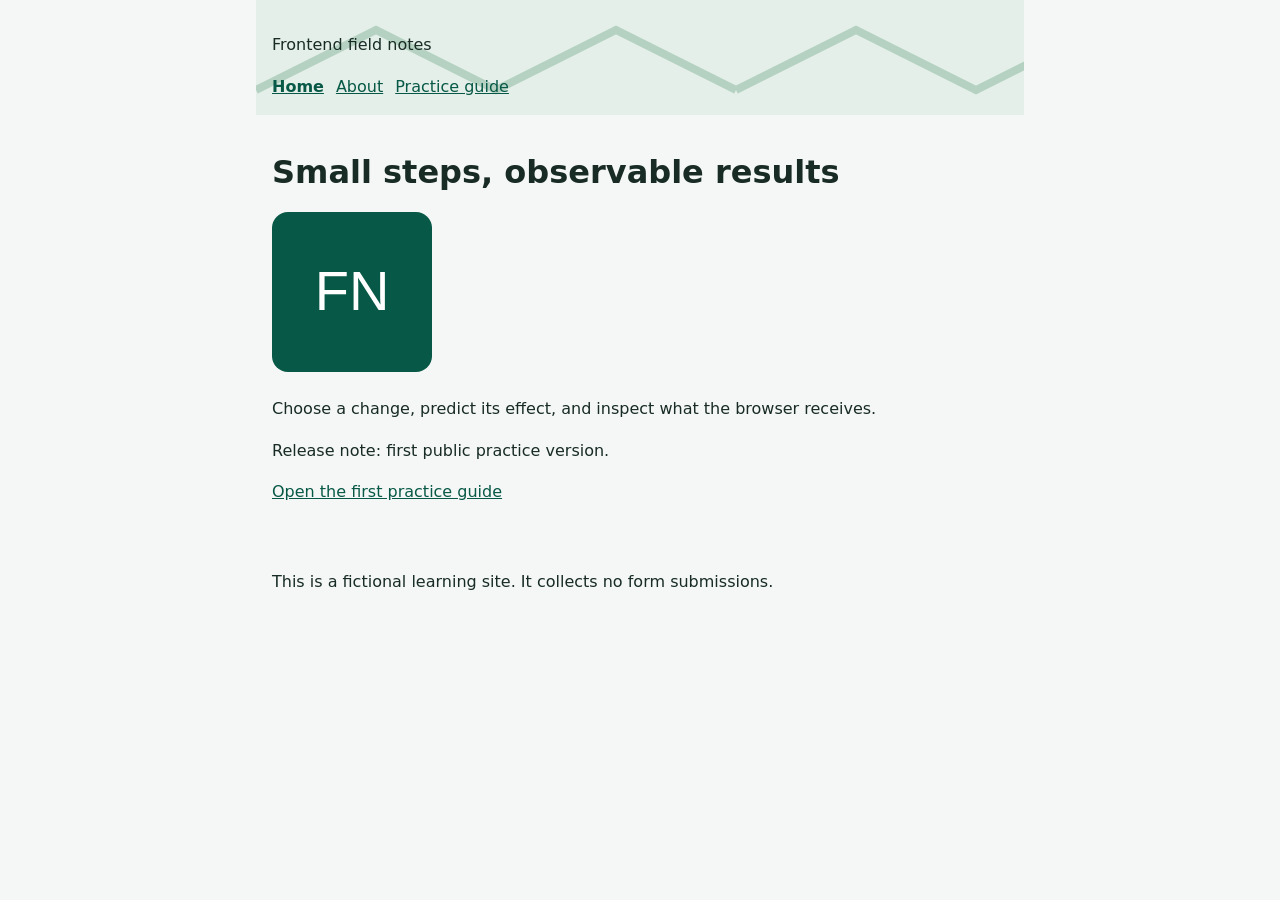
==== index.html @ 47d1f79f "Prepare the first static publication" ====
<!doctype html>
<html lang="en">
  <head>
    <meta charset="utf-8">
    <meta name="viewport" content="width=device-width, initial-scale=1">
    <meta name="description" content="Small frontend field notes and a first practice guide.">
    <title>Field notes: home</title>
    <link rel="stylesheet" href="assets/site.css">
  </head>
  <body>
    <header>
      <p>Frontend field notes</p>
      <nav aria-label="Main">
        <a href="index.html" aria-current="page">Home</a>
        <a href="about.html">About</a>
        <a href="guides/start.html">Practice guide</a>
      </nav>
    </header>
    <main>
      <h1>Small steps, observable results</h1>
      <img src="assets/portrait.svg" alt="Field notes initials" width="160" height="160">
      <p>Choose a change, predict its effect, and inspect what the browser receives.</p>
      <p>Release note: first public practice version.</p>
      <p><a href="guides/start.html">Open the first practice guide</a></p>
    </main>
    <footer><p>This is a fictional learning site. It collects no form submissions.</p></footer>
  </body>
</html>
---- assets/site.css ----
* { box-sizing: border-box; }
body {
  margin: 0;
  font: 1rem/1.6 system-ui, sans-serif;
  color: #182b25;
  background: #f4f7f5;
}
header, main, footer {
  width: min(100%, 48rem);
  margin-inline: auto;
  padding: 1rem;
}
header {
  background-color: #e3efe8;
  background-image: url("../images/banner.svg");
}
nav { display: flex; flex-wrap: wrap; gap: 0.75rem; }
a { color: #075846; }
a[aria-current="page"] { font-weight: 700; }
a:focus-visible { outline: 3px solid #075846; outline-offset: 4px; }
img { max-width: 100%; height: auto; }
h1 { line-height: 1.2; overflow-wrap: anywhere; }
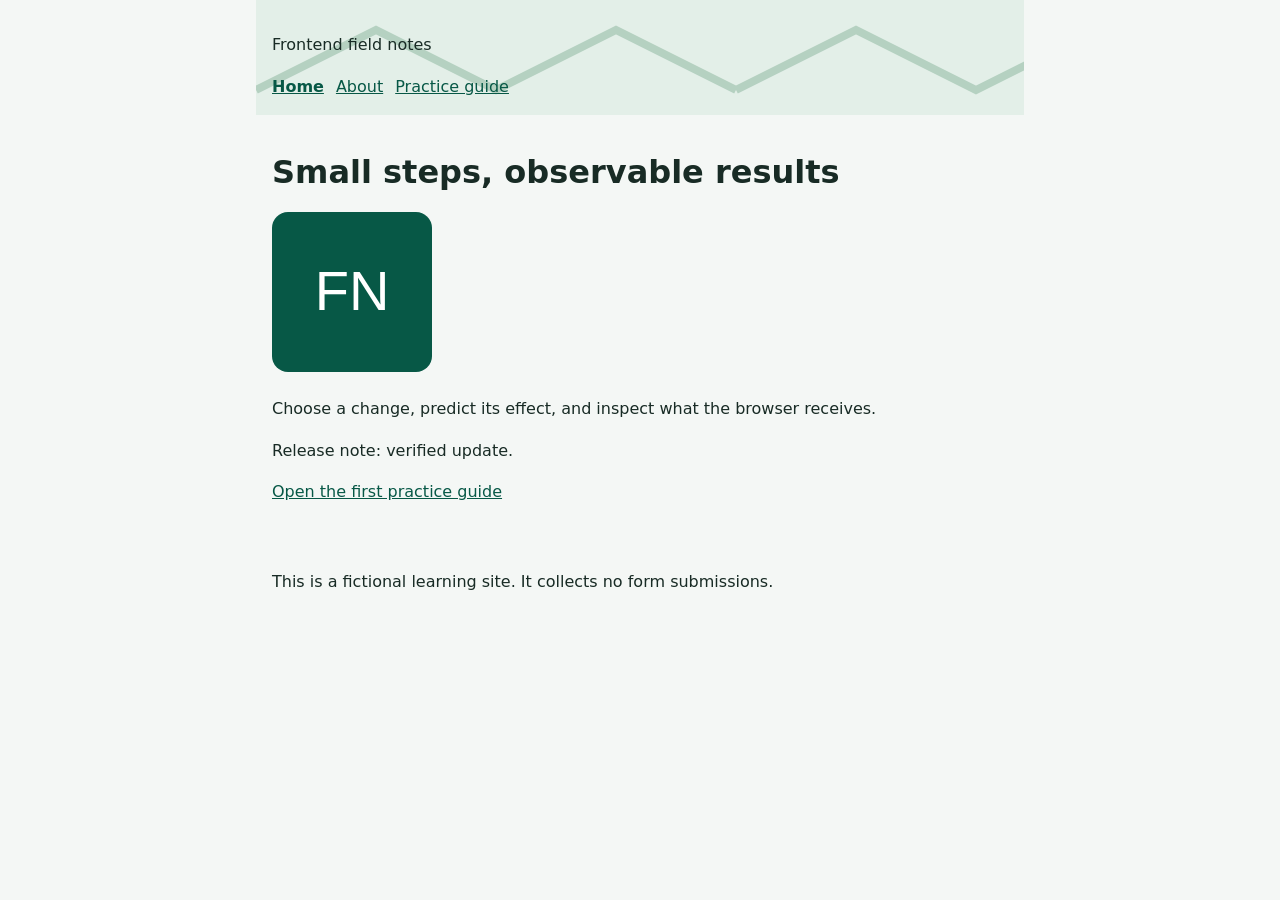
==== commit fb1b29b7: "Clarify the public release note" ====
--- a/index.html
+++ b/index.html
@@ -20,7 +20,7 @@
       <h1>Small steps, observable results</h1>
       <img src="assets/portrait.svg" alt="Field notes initials" width="160" height="160">
       <p>Choose a change, predict its effect, and inspect what the browser receives.</p>
-      <p>Release note: first public practice version.</p>
+      <p>Release note: verified update.</p>
       <p><a href="guides/start.html">Open the first practice guide</a></p>
     </main>
     <footer><p>This is a fictional learning site. It collects no form submissions.</p></footer>
